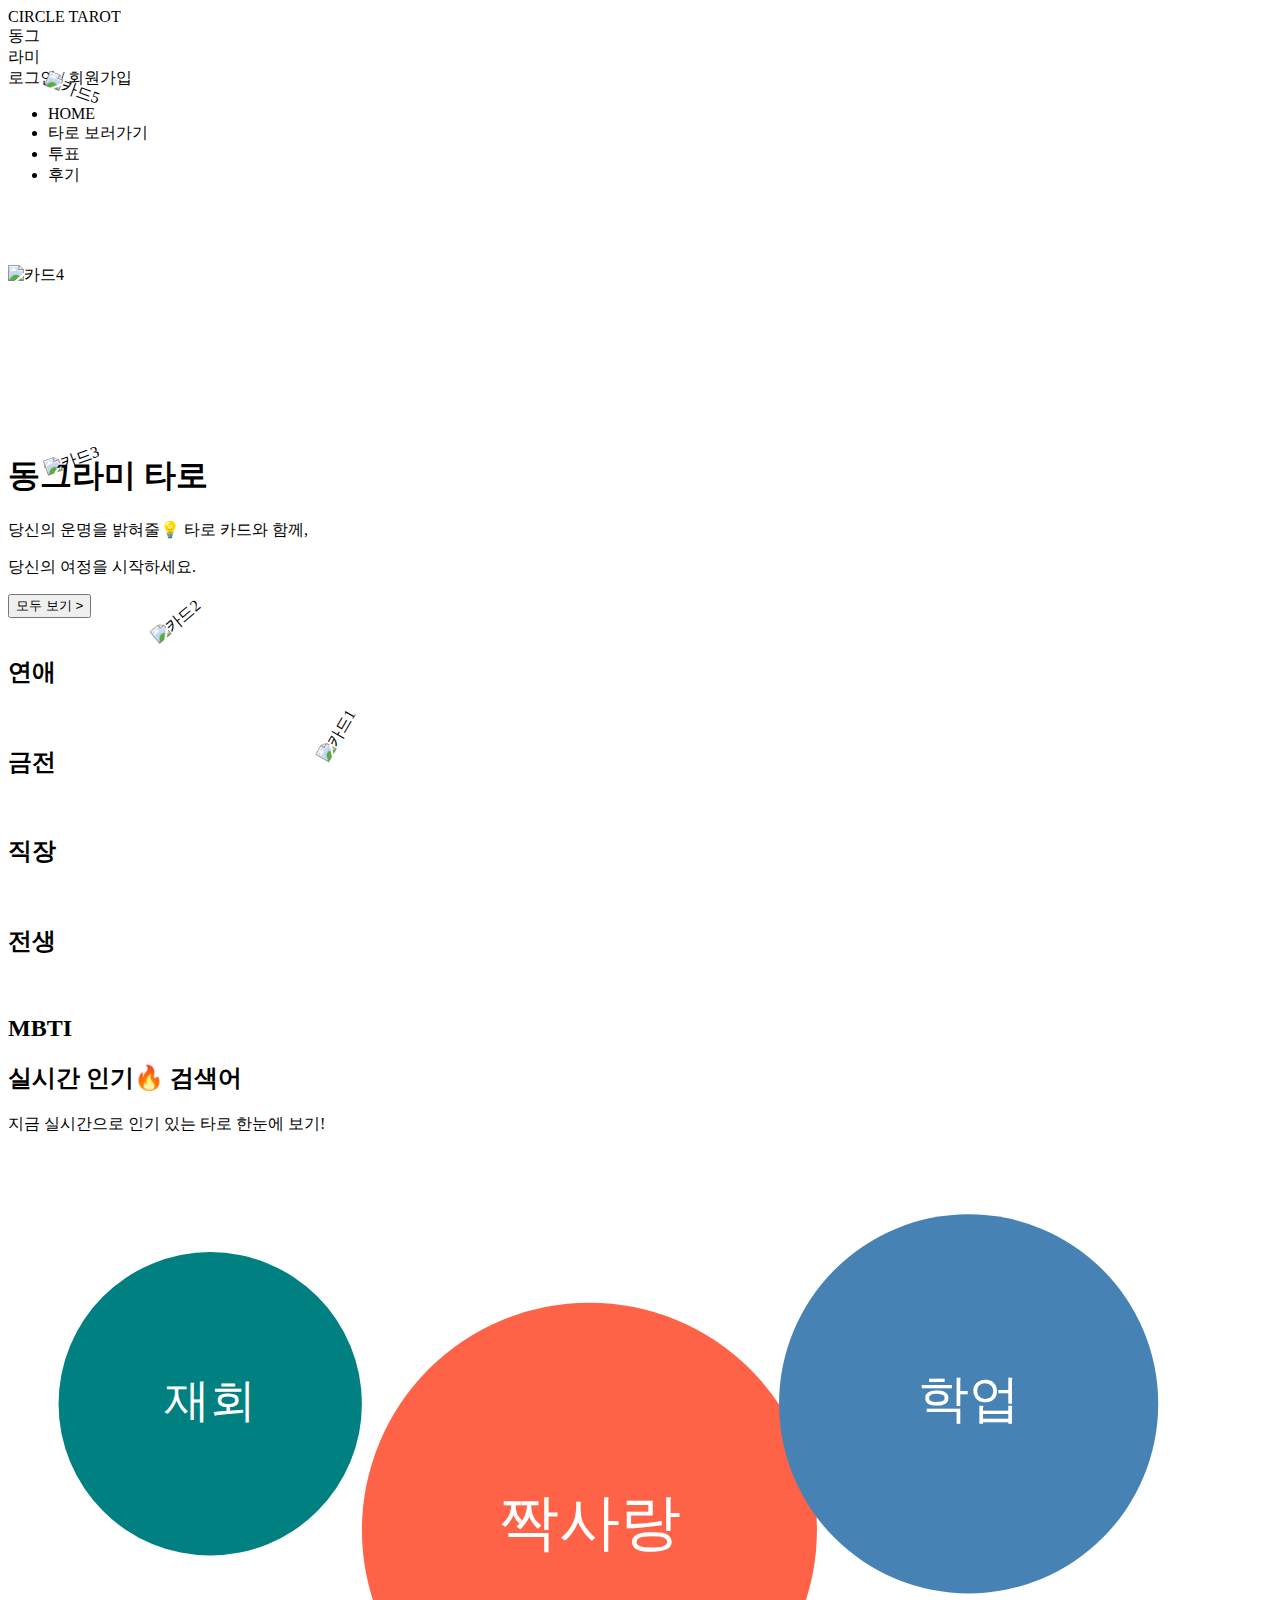
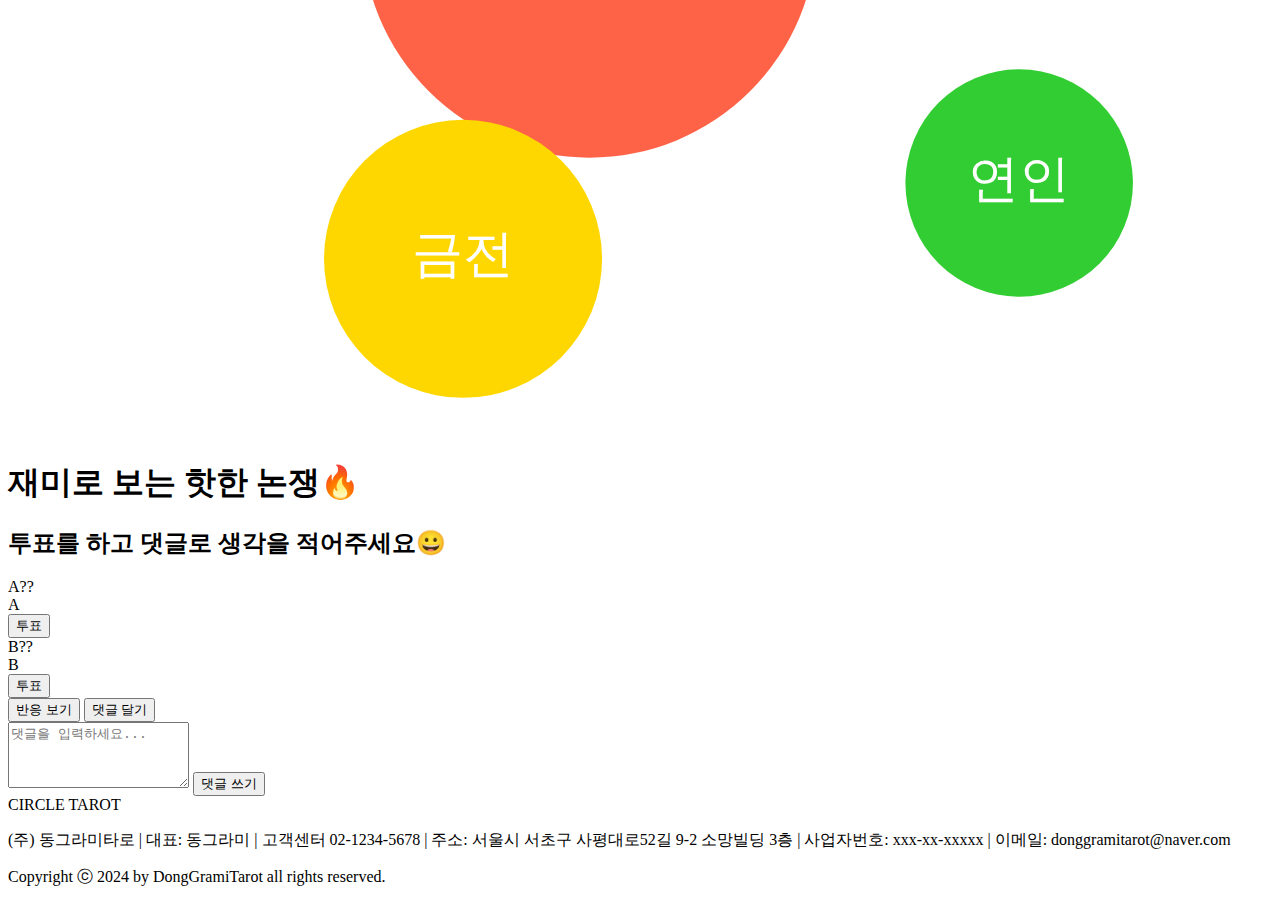
==== dongrami_without_security/src/main/resources/templates/index.html @ 934d536b "first_commit" ====
<!DOCTYPE html>
<html lang="ko" xmlns:th="http://www.thymeleaf.org">
 <head>
   <meta charset="UTF-8" />
   <meta name="viewport" content="width=device-width, initial-scale=1.0" />
   <script src="https://code.jquery.com/jquery-3.6.0.min.js"></script>
   <title>Dongrami Tarot</title>
   <link rel="stylesheet" th:href="@{/css/index.css}" />
   <link rel="stylesheet" th:href="@{/css/vote.css}" />
 </head>
 <body>
   <header>
     <div class="header-container">
       <div class="logo-container">
         <a th:href="@{/}" class="logo-text">CIRCLE TAROT</a>
         <div class="hover-content">
           <span class="hover-text left-text">동그</span>
           <div class="logo-image"></div>
           <span class="hover-text right-text">라미</span>
         </div>
       </div>

       <div id="right-section">
         <a th:href="@{/login}" id="loginButton">로그인 / 회원가입</a>
         <div id="userDropdownContainer" style="display: none">
           <a href="#" id="userName" class="dropdown-toggle"></a>
           <div id="userDropdown" class="dropdown-menu">
             <a th:href="@{/mypage}">마이페이지</a>
             <a href="#" id="logoutButton">로그아웃</a>
           </div>
         </div>
       </div>
     </div>
   </header>

   <section id="nav-section">
     <div id="center-section">
       <nav id="nav">
         <ul>
           <li>
             <a th:href="@{/}">HOME</a>
           </li>
           <li><a th:href="@{/topic}">타로 보러가기</a></li>
           <li>
             <a th:href="@{/vote}">투표</a>
           </li>
           <li><a th:href="@{/review}">후기</a></li>
         </ul>
       </nav>
     </div>
   </section>

    <section id="content-section">
      <div class="banner">
        <div class="inner-container">
          <div class="card-container">
            <div class="tarot-card" style="transform: rotate(-60deg)">
              <img src="/images/부엉이카드.jpg" alt="카드1" />
            </div>
            <div class="tarot-card" style="transform: rotate(-40deg)">
              <img src="/images/부엉이카드.jpg" alt="카드2" />
            </div>
            <div class="tarot-card" style="transform: rotate(-20deg)">
              <img src="images/부엉이카드.jpg" alt="카드3" />
            </div>
            <div class="tarot-card" style="transform: rotate(0deg)">
              <img src="/images/부엉이카드.jpg" alt="카드4" />
            </div>
            <div class="tarot-card" style="transform: rotate(20deg)">
              <img src="/images/부엉이카드.jpg" alt="카드5" />
            </div>
            <div class="tarot-card" style="transform: rotate(40deg)">
              <img src="/images/부엉이카드.jpg" alt="카드6" />
            </div>
            <div class="tarot-card" style="transform: rotate(60deg)">
              <img src="/images/부엉이카드.jpg" alt="카드7" />
            </div>
            <div class="tarot-card" style="transform: rotate(60deg)">
              <img src="/images/부엉이카드.jpg" alt="카드8" />
            </div>
            <div class="tarot-card" style="transform: rotate(60deg)">
              <img src="/images/부엉이카드.jpg" alt="카드9" />
            </div>
            <div class="tarot-card" style="transform: rotate(60deg)">
              <img src="/images/부엉이카드.jpg" alt="카드10" />
            </div>
            <div class="tarot-card" style="transform: rotate(60deg)">
              <img src="/images/부엉이카드.jpg" alt="카드11" />
            </div>
          </div>
          <div class="content-text">
            <h1>동그라미 타로</h1>
            <p>
              당신의 운명을 밝혀줄💡 타로 카드와 함께,
            </p>
            <p>
              당신의 여정을 시작하세요.
            </p>
          </div>
        </div>
      </div>

      <div class="topic-box-container">
        <div class="topic-box">
          <button class="collect-button">모두 보기 ></button>
          <div class="icon-box">
            <a href="#"
              ><img src="/images/logo-1.png" alt=""
            /></a>
            <div class="topic-name">
              <h2>연애</h2>
            </div>
          </div>
          <div class="icon-box">
            <a href="#"
              ><img src="/images/logo-2.png" alt=""
            /></a>
            <div class="topic-name">
              <h2>금전</h2>
            </div>
          </div>
          <div class="icon-box">
            <a href="#"
              ><img src="/images/logo-3.png" alt=""
            /></a>
            <div class="topic-name">
              <h2>직장</h2>
            </div>
          </div>
          <div class="icon-box">
            <a href="#"
              ><img src="/images/logo-4.png" alt=""
            /></a>
            <div class="topic-name">
              <h2>전생</h2>
            </div>
          </div>
          <div class="icon-box">
            <a href="#"
              ><img src="/images/logo-5.png" alt=""
            /></a>
            <div class="topic-name">
              <h2>MBTI</h2>
            </div>
          </div>
        </div>
      </div>

      <div class="middle-text wrapper style1">
        <h2>실시간 인기🔥 검색어</h2>
        <p>지금 실시간으로 인기 있는 타로 한눈에 보기!</p>
        <!-- 네비게이션섹션 -->
        <div class="flex-container">
          <!-- 왼쪽 섹션: 버블 -->
          <div class="left-section">
            <svg
              class="tarotRankingBubbles"
              viewBox="0 0 500 350"
              preserveAspectRatio="xMidYMid meet"
              role="group"
              aria-labelledby="title desc"
            >
              <g class="node" transform="translate(130, 50)">
                <svg
                  class="item"
                  role="list"
                  aria-label="1순위"
                  width="200"
                  height="200"
                >
                  <g class="ranking1">
                    <circle r="90" cx="100" cy="100" fill="#FF6347"></circle>
                    <g class="t-group">
                      <text
                        class="bubbleText"
                        fill="#ffffff"
                        font-size="24px"
                        x="100"
                        y="105"
                        text-anchor="middle"
                      >
                        짝사랑
                      </text>
                    </g>
                  </g>
                </svg>
              </g>
              <!-- 2위 -->
              <g class="node" transform="translate(280, 0)">
                <svg
                  class="item"
                  role="list"
                  aria-label="2순위"
                  width="200"
                  height="200"
                >
                  <g class="ranking2">
                    <circle r="75" cx="100" cy="100" fill="#4682B4"></circle>
                    <g class="t-group">
                      <text
                        class="bubbleText"
                        fill="#ffffff"
                        font-size="20px"
                        x="100"
                        y="105"
                        text-anchor="middle"
                      >
                        학업
                      </text>
                    </g>
                  </g>
                </svg>
              </g>
              <!-- 3위 -->
              <g class="node" transform="translate(-20, 0)">
                <svg
                  class="item"
                  role="list"
                  aria-label="3순위"
                  width="200"
                  height="200"
                >
                  <g class="ranking3">
                    <circle r="60" cx="100" cy="100" fill="#008080"></circle>
                    <g class="t-group">
                      <text
                        class="bubbleText"
                        fill="#ffffff"
                        font-size="18px"
                        x="100"
                        y="105"
                        text-anchor="middle"
                      >
                        재회
                      </text>
                    </g>
                  </g>
                </svg>
              </g>
              <!-- 4위 -->
              <g class="node" transform="translate(80, 180)">
                <svg
                  class="item"
                  role="list"
                  aria-label="4순위"
                  width="200"
                  height="200"
                >
                  <g class="ranking4">
                    <circle r="55" cx="100" cy="100" fill="#FFD700"></circle>
                    <g class="t-group">
                      <text
                        class="bubbleText"
                        fill="#ffffff"
                        font-size="20px"
                        x="100"
                        y="105"
                        text-anchor="middle"
                      >
                        금전
                      </text>
                    </g>
                  </g>
                </svg>
              </g>
              <!-- 5위 -->
              <g class="node" transform="translate(300, 150)">
                <svg
                  class="item"
                  role="list"
                  aria-label="5순위"
                  width="200"
                  height="200"
                >
                  <g class="ranking5">
                    <circle r="45" cx="100" cy="100" fill="#32CD32"></circle>
                    <g class="t-group">
                      <text
                        class="bubbleText"
                        fill="#ffffff"
                        font-size="20px"
                        x="100"
                        y="105"
                        text-anchor="middle"
                      >
                        연인
                      </text>
                    </g>
                  </g>
                </svg>
              </g>
            </svg>
          </div>
        </section>
          <!-- 오른쪽 섹션: 리스트 -->
           <!--
          <div class="olcards">
            <ol>
              <li style="--cardColor: #fc374e">
                <div class="content">
                  <div class="icon">😀</div>
                  <div class="title"></div>
                  <div class="text">짝사랑</div>
                </div>
              </li>
              <li style="--cardColor: #36aeb3">
                <div class="content">
                  <div class="icon">😁</div>
                  <div class="title"></div>
                  <div class="text">학업</div>
                </div>
              </li>
              <li style="--cardColor: #162d59">
                <div class="content">
                  <div class="icon">😉</div>
                  <div class="title"></div>
                  <div class="text">금전</div>
                </div>
              </li>
            </ol>
          </div>
        </div>
      </div>
    </section>
  -->
    
    <!-- 투표 부분 -->
    <section id="vote">
      <div class="vote-bar">
          <h1>재미로 보는 핫한 논쟁🔥</h1>
          <h2>투표를 하고 댓글로 생각을 적어주세요😀</h2>
      </div>
      <div class="bar-container" id="barContainer1">
          <div class="image-container"></div>
          <span id="intro1">A??</span>
          <div class="bar" id="bar1"></div>
          <span class="text-left" id="text1">A</span>
          <span class="percentage" id="percentage1"></span>
      </div>
      <div class="vote-button-container">
          <button id="voteButton1" class="vote-button" onclick="vote(1)">투표</button>
      </div>

      <div class="bar-container" id="barContainer2">
          <span id="intro2">B??</span>
          <div class="bar" id="bar2"></div>
          <span class="text-left" id="text2">B</span>
          <span class="percentage" id="percentage2"></span>
      </div>
      <div class="vote-button-container">
          <button id="voteButton2" class="vote-button" onclick="vote(2)">투표</button>
      </div>

      <button id="replyButton1" class="reply-button">반응 보기</button>
      <button id="toggleButton1" onclick="toggleComment()">댓글 달기</button>

      <div id="comment-container1" class="comment-container">
          <div class="comment-form">
              <textarea id="comment-input1" rows="4" placeholder="댓글을 입력하세요..."></textarea>
              <button id="submit1" onclick="addComment('comment-input1', 'comment-list1')">댓글 쓰기</button>
          </div>
          <div id="comment-list1" class="comment-list">
              <!-- Comments will be appended here -->
          </div>
          <div class="pagination" id="pagination1">
              <!-- Pagination buttons will be appended here -->
          </div>
      </div>

      <!-- JavaScript 코드에서 결과를 업데이트할 때 사용할 div -->
      <div id="voteResults"></div>
  </section>
</div>

      <footer>
        <div class="footer-wrapper">
          <div class="footer-company">
            <label class="footer-label">CIRCLE TAROT</label>
            <div class="description">
              <div class="footer-companyinfo">
                <p>(주) 동그라미타로 | 대표: 동그라미 | 고객센터 02-1234-5678 | 주소: 서울시 서초구 사평대로52길 9-2 소망빌딩 3층 | 사업자번호: xxx-xx-xxxxx | 이메일: donggramitarot@naver.com</p>
              </div>
              <div class="copyright">
                <p>Copyright ⓒ 2024 by DongGramiTarot all rights reserved.</p>
              </div>
            </div>
      </footer>

	     <script th:src="@{/js/tarot_card.js}"></script>
	     <script th:src="@{/js/vote.js}"></script>
	   </body>
	  </html>
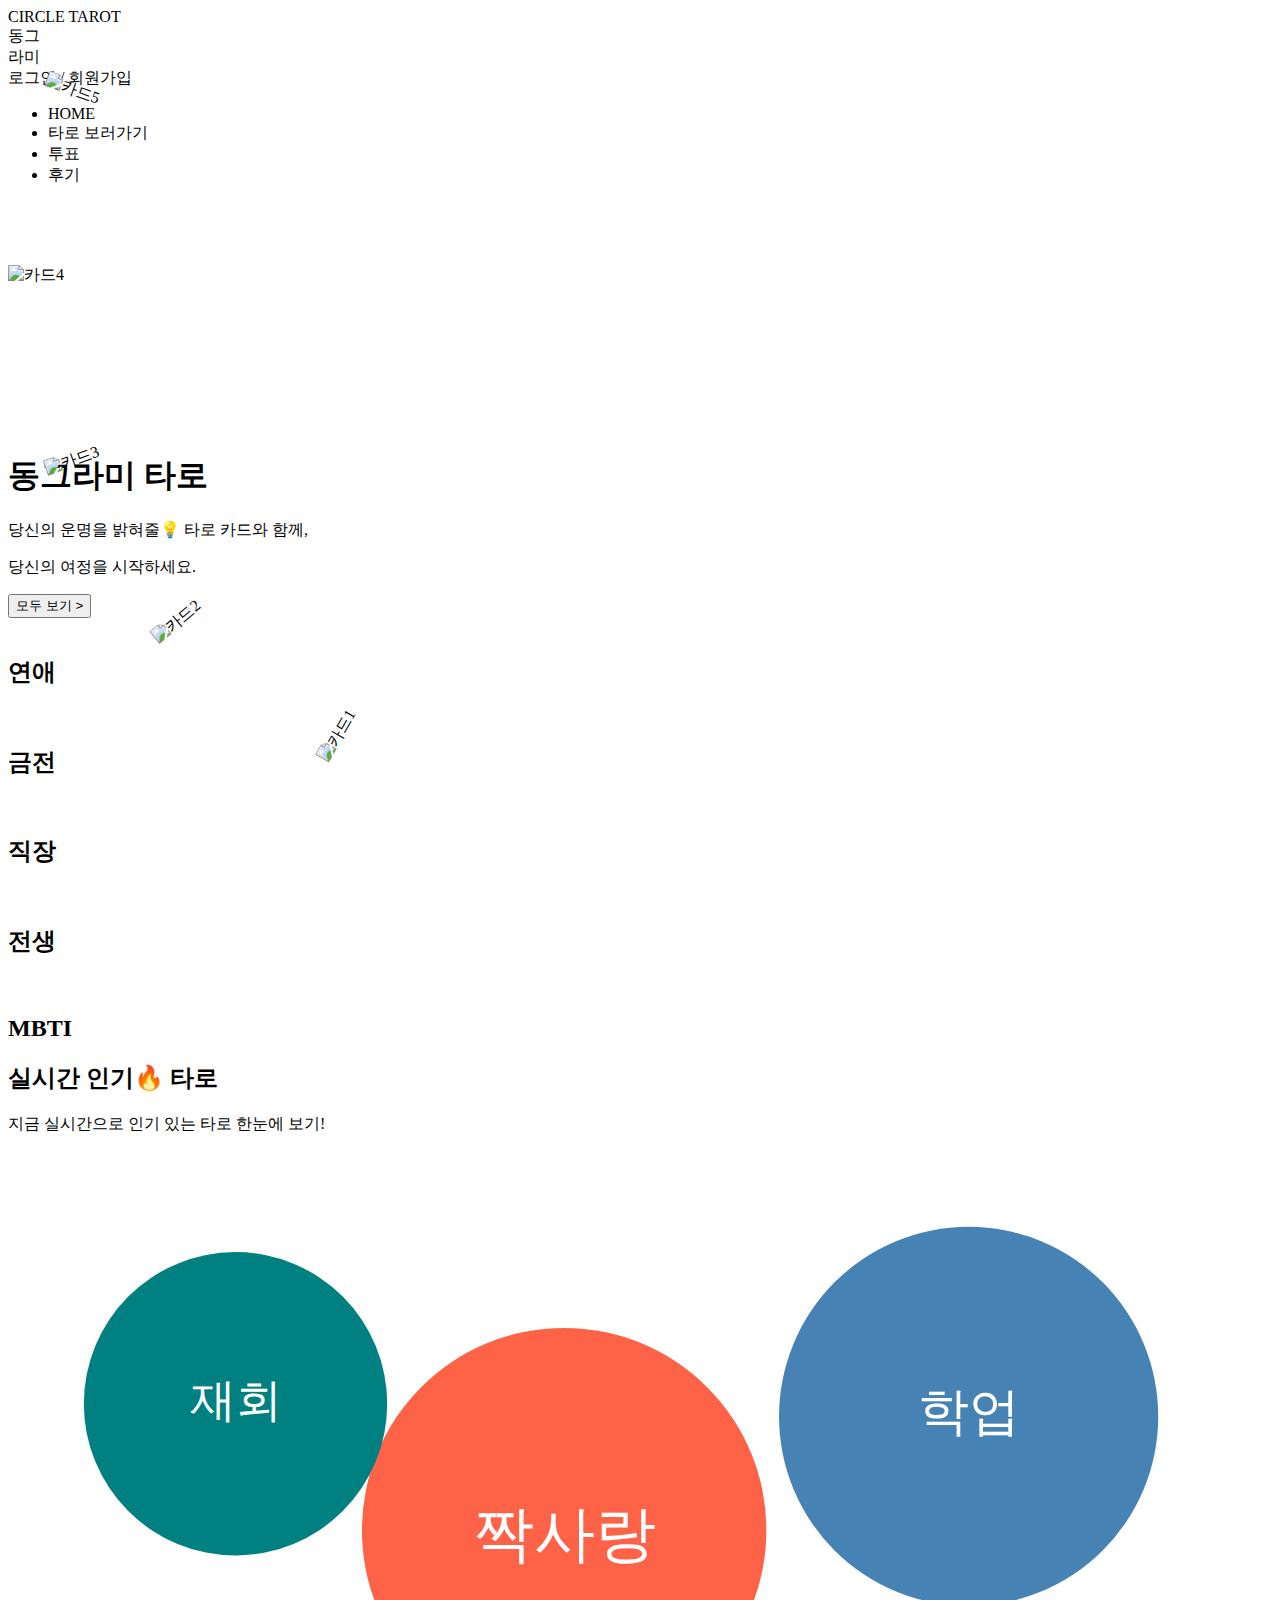
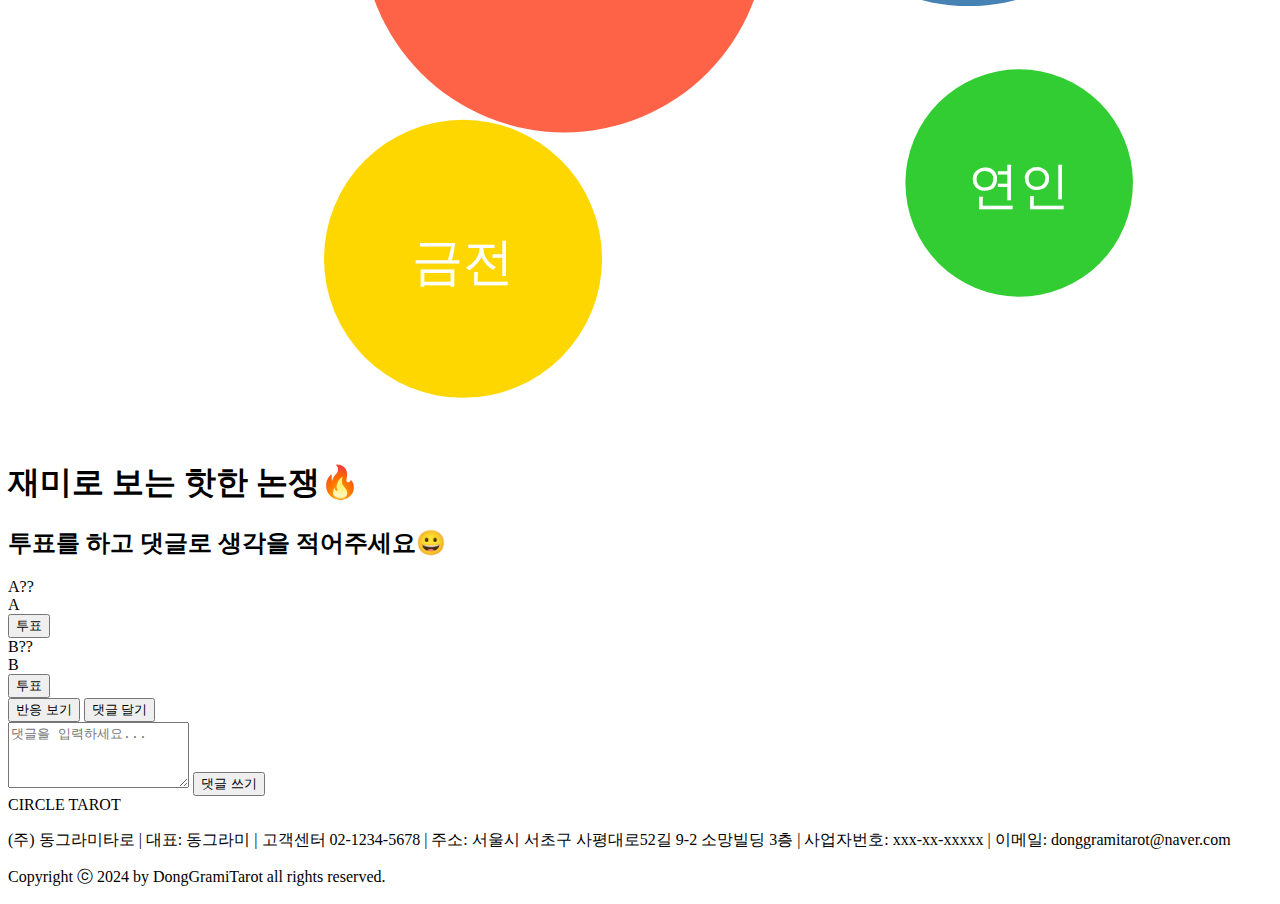
==== commit f4869ebf: "메인페이지,소주제페이지 수정" ====
--- a/dongrami_without_security/src/main/resources/templates/index.html
+++ b/dongrami_without_security/src/main/resources/templates/index.html
@@ -146,183 +146,152 @@
         </div>
       </div>
 
-      <div class="middle-text wrapper style1">
-        <h2>실시간 인기🔥 검색어</h2>
-        <p>지금 실시간으로 인기 있는 타로 한눈에 보기!</p>
-        <!-- 네비게이션섹션 -->
-        <div class="flex-container">
-          <!-- 왼쪽 섹션: 버블 -->
-          <div class="left-section">
-            <svg
-              class="tarotRankingBubbles"
-              viewBox="0 0 500 350"
-              preserveAspectRatio="xMidYMid meet"
-              role="group"
-              aria-labelledby="title desc"
-            >
-              <g class="node" transform="translate(130, 50)">
-                <svg
-                  class="item"
-                  role="list"
-                  aria-label="1순위"
-                  width="200"
-                  height="200"
-                >
-                  <g class="ranking1">
-                    <circle r="90" cx="100" cy="100" fill="#FF6347"></circle>
-                    <g class="t-group">
-                      <text
-                        class="bubbleText"
-                        fill="#ffffff"
-                        font-size="24px"
-                        x="100"
-                        y="105"
-                        text-anchor="middle"
-                      >
-                        짝사랑
-                      </text>
-                    </g>
-                  </g>
-                </svg>
-              </g>
-              <!-- 2위 -->
-              <g class="node" transform="translate(280, 0)">
-                <svg
-                  class="item"
-                  role="list"
-                  aria-label="2순위"
-                  width="200"
-                  height="200"
-                >
-                  <g class="ranking2">
-                    <circle r="75" cx="100" cy="100" fill="#4682B4"></circle>
-                    <g class="t-group">
-                      <text
-                        class="bubbleText"
-                        fill="#ffffff"
-                        font-size="20px"
-                        x="100"
-                        y="105"
-                        text-anchor="middle"
-                      >
-                        학업
-                      </text>
-                    </g>
-                  </g>
-                </svg>
-              </g>
-              <!-- 3위 -->
-              <g class="node" transform="translate(-20, 0)">
-                <svg
-                  class="item"
-                  role="list"
-                  aria-label="3순위"
-                  width="200"
-                  height="200"
-                >
-                  <g class="ranking3">
-                    <circle r="60" cx="100" cy="100" fill="#008080"></circle>
-                    <g class="t-group">
-                      <text
-                        class="bubbleText"
-                        fill="#ffffff"
-                        font-size="18px"
-                        x="100"
-                        y="105"
-                        text-anchor="middle"
-                      >
-                        재회
-                      </text>
-                    </g>
-                  </g>
-                </svg>
-              </g>
-              <!-- 4위 -->
-              <g class="node" transform="translate(80, 180)">
-                <svg
-                  class="item"
-                  role="list"
-                  aria-label="4순위"
-                  width="200"
-                  height="200"
-                >
-                  <g class="ranking4">
-                    <circle r="55" cx="100" cy="100" fill="#FFD700"></circle>
-                    <g class="t-group">
-                      <text
-                        class="bubbleText"
-                        fill="#ffffff"
-                        font-size="20px"
-                        x="100"
-                        y="105"
-                        text-anchor="middle"
-                      >
-                        금전
-                      </text>
-                    </g>
-                  </g>
-                </svg>
-              </g>
-              <!-- 5위 -->
-              <g class="node" transform="translate(300, 150)">
-                <svg
-                  class="item"
-                  role="list"
-                  aria-label="5순위"
-                  width="200"
-                  height="200"
-                >
-                  <g class="ranking5">
-                    <circle r="45" cx="100" cy="100" fill="#32CD32"></circle>
-                    <g class="t-group">
-                      <text
-                        class="bubbleText"
-                        fill="#ffffff"
-                        font-size="20px"
-                        x="100"
-                        y="105"
-                        text-anchor="middle"
-                      >
-                        연인
-                      </text>
-                    </g>
-                  </g>
-                </svg>
-              </g>
-            </svg>
-          </div>
-        </section>
-          <!-- 오른쪽 섹션: 리스트 -->
-           <!--
-          <div class="olcards">
-            <ol>
-              <li style="--cardColor: #fc374e">
-                <div class="content">
-                  <div class="icon">😀</div>
-                  <div class="title"></div>
-                  <div class="text">짝사랑</div>
-                </div>
-              </li>
-              <li style="--cardColor: #36aeb3">
-                <div class="content">
-                  <div class="icon">😁</div>
-                  <div class="title"></div>
-                  <div class="text">학업</div>
-                </div>
-              </li>
-              <li style="--cardColor: #162d59">
-                <div class="content">
-                  <div class="icon">😉</div>
-                  <div class="title"></div>
-                  <div class="text">금전</div>
-                </div>
-              </li>
-            </ol>
-          </div>
-        </div>
-      </div>
-    </section>
-  -->
+	  <div class="middle-text wrapper style1">
+	    <h2>실시간 인기🔥 타로</h2>
+	    <p>지금 실시간으로 인기 있는 타로 한눈에 보기!</p>
+	    <!-- 네비게이션섹션 -->
+	    <div class="flex-container">
+	      <!-- 왼쪽 섹션: 버블 -->
+	      <div class="left-section">
+	        <svg
+	          class="tarotRankingBubbles"
+	          viewBox="0 0 500 350"
+	          preserveAspectRatio="xMidYMid meet"
+	          role="group"
+	          aria-labelledby="title desc"
+	        >
+	          <g class="node" transform="translate(130, 50)">
+	            <svg
+	              class="item"
+	              role="list"
+	              aria-label="1순위"
+	              width="200"
+	              height="200"
+	            >
+	              <g class="ranking1">
+	                <circle r="80" cx="90" cy="100" fill="#FF6347"></circle>
+	                <g class="t-group">
+	                  <text
+	                    class="bubbleText"
+	                    fill="#ffffff"
+	                    font-size="24px"
+	                    x="90"
+	                    y="110"
+	                    text-anchor="middle"
+	                  >
+	                    짝사랑
+	                  </text>
+	                </g>
+	              </g>
+	            </svg>
+	          </g>
+	          <!-- 2위 -->
+	          <g class="node" transform="translate(280, 0)">
+	            <svg
+	              class="item"
+	              role="list"
+	              aria-label="2순위"
+	              width="200"
+	              height="200"
+	            >
+	              <g class="ranking2">
+	                <circle r="75" cx="100" cy="105" fill="#4682B4"></circle>
+	                <g class="t-group">
+	                  <text
+	                    class="bubbleText"
+	                    fill="#ffffff"
+	                    font-size="20px"
+	                    x="100"
+	                    y="110"
+	                    text-anchor="middle"
+	                  >
+	                    학업
+	                  </text>
+	                </g>
+	              </g>
+	            </svg>
+	          </g>
+	          <!-- 3위 -->
+	          <g class="node" transform="translate(-20, 0)">
+	            <svg
+	              class="item"
+	              role="list"
+	              aria-label="3순위"
+	              width="200"
+	              height="200"
+	            >
+	              <g class="ranking3">
+	                <circle r="60" cx="110" cy="100" fill="#008080"></circle>
+	                <g class="t-group">
+	                  <text
+	                    class="bubbleText"
+	                    fill="#ffffff"
+	                    font-size="18px"
+	                    x="110"
+	                    y="105"
+	                    text-anchor="middle"
+	                  >
+	                    재회
+	                  </text>
+	                </g>
+	              </g>
+	            </svg>
+	          </g>
+	          <!-- 4위 -->
+	          <g class="node" transform="translate(80, 180)">
+	            <svg
+	              class="item"
+	              role="list"
+	              aria-label="4순위"
+	              width="200"
+	              height="200"
+	            >
+	              <g class="ranking4">
+	                <circle r="55" cx="100" cy="100" fill="#FFD700"></circle>
+	                <g class="t-group">
+	                  <text
+	                    class="bubbleText"
+	                    fill="#ffffff"
+	                    font-size="20px"
+	                    x="100"
+	                    y="108"
+	                    text-anchor="middle"
+	                  >
+	                    금전
+	                  </text>
+	                </g>
+	              </g>
+	            </svg>
+	          </g>
+	          <!-- 5위 -->
+	          <g class="node" transform="translate(300, 150)">
+	            <svg
+	              class="item"
+	              role="list"
+	              aria-label="5순위"
+	              width="200"
+	              height="200"
+	            >
+	              <g class="ranking5">
+	                <circle r="45" cx="100" cy="100" fill="#32CD32"></circle>
+	                <g class="t-group">
+	                  <text
+	                    class="bubbleText"
+	                    fill="#ffffff"
+	                    font-size="20px"
+	                    x="100"
+	                    y="108"
+	                    text-anchor="middle"
+	                  >
+	                    연인
+	                  </text>
+	                </g>
+	              </g>
+	            </svg>
+	          </g>
+	        </svg>
+	      </div>
+	    </section>
     
     <!-- 투표 부분 -->
     <section id="vote">
